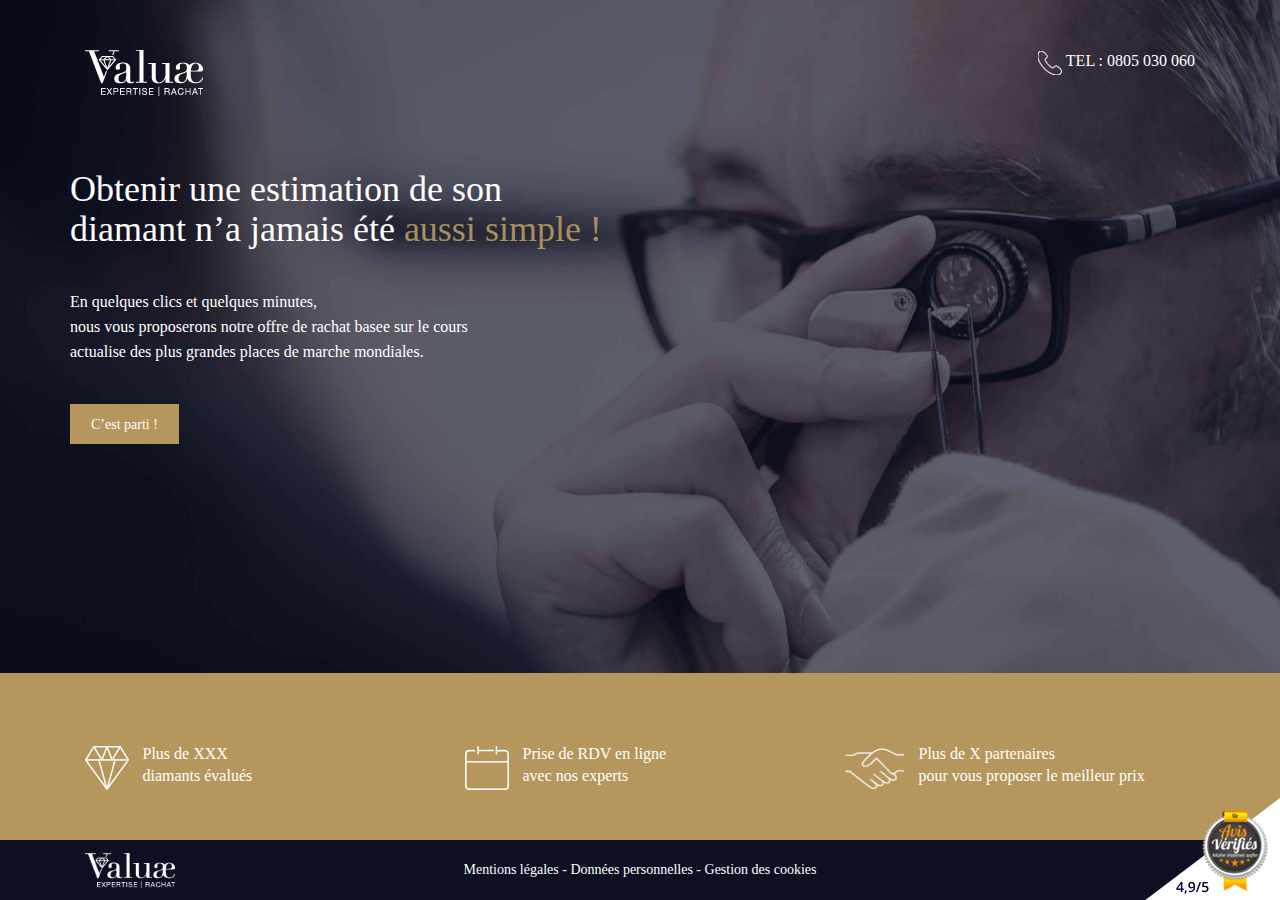
==== index.html @ 348a0eb7 "first commit" ====
<!DOCTYPE html>
<html lang="en">
<head>

  <title>Valuae</title>
  <meta charset="utf-8">
  <meta name="viewport" content="width=device-width, initial-scale=1">
  <link rel="stylesheet" href="https://maxcdn.bootstrapcdn.com/bootstrap/3.4.1/css/bootstrap.min.css">
  <script src="https://ajax.googleapis.com/ajax/libs/jquery/3.5.1/jquery.min.js"></script>
  <script src="https://maxcdn.bootstrapcdn.com/bootstrap/3.4.1/js/bootstrap.min.js"></script>
  
  <style>
     body, html {
       height: 100%;
       margin: 0;
       font-family: Open Sans;
     }

    .bg {
      background-image: url("/img/bg.jpg");
      height: 100%; 
      background-position: center;
      background-repeat: no-repeat;
      background-size: cover;
    }
    
    .telephone-top, .telephone-top:hover, .telephone-top:focus {
      text-decoration: none;
      color: #fff;
    }    
    
    .telephone-top img {
      width: 24px;
    }
    
    .telephone-top span {
      font-size: 16px;
      height: 22px;
      line-height: 22px;
    }
    
    .logo-and-phone {
      padding-top: 50px;
      padding-bottom: 50px;
    }
    
    .logo-and-phone .col-xs-6 {
      height: 50px;
      line-height: 50px;
    }
    
    .regular-link, .regular-link:hover, .regular-link:focus {
      text-decoration: none;
    }
    .brown-link {
      color: #a98f5e;
    }
    .btn-brown {
      background-color: #B5975E;
      color: #fff;
    }
    .home-main-info {
      color: #fff;
      padding-top: 50px;
      padding-bottom: 50px;
    }
    
    .home-main-info p {
      padding-top: 30px;
      padding-bottom: 30px;
      font-family: Open Sans;
      font-style: normal;
      font-weight: normal;
      font-size: 16px;
      line-height: 25px;
    }
    
    .btn-brown {
      border-radius: 0;
      padding-left: 20px;
      padding-right: 20px;
      height: 40px;
      line-height: 40px;
      padding-top: 0;
      padding-bottom: 0;
    }
    
    .custom-bottom-links {
      padding-top: 50px;
      padding-bottom: 0px;
      background-color: #B5975E;
      position: absolute;
      left: 0;
      right: 0;
      bottom: 0;
    }
    
    .bimt {
      color: #fff;
      min-height: 70px;
      padding-bottom: 50px;
    }
    
    .bimt img, .bimt span {
      display: inline-block;
    }
    
    .bimt img {
      width: 44px;
      height: auto;
      margin-right: 10px;
    }
    
    .bimt.hands img {
      width: 60px;
    }    
    
    .bimt span {
      font-family: Open Sans;
      font-style: normal;
      font-weight: normal;
      font-size: 16px;
      line-height: 22px;
      padding-top: 10px;
      position: relative;
      top: 10px;
    }
    
    .footer-bottom-text {
      background-color: #0D0F23;
      height: 60px;
      line-height: 60px;
      padding-top: 0px;
      padding-bottom: 10px;
    }
    
    .bottom-logo {
      max-width: 90px;
    }
    
    .flt-middle {
      color: #fff;
      text-align: center;
    }
    
    .flt-certificate {      
      position: absolute;
      bottom: 0;
      right: 0;
      left: auto;
    }
    
    @media (max-width: 480px) {
      .main-logo {
         max-width: 100px;
         position: relative;
         bottom: 5px;
      }
      
      .home-main-info {
         padding-left: 10px;
         padding-right: 10px;
         padding-top: 80px;
      }
      
      .bimt {
         padding-bottom: 20px;
      }
      
      .custom-bottom-links {
        padding-top: 20px;
      }
      
      .bimt.hands {
        padding-bottom: 40px;
      }
      
      .hidden-on-mobile {
        display: none;
      }
      
      .footer-bottom-text {
        padding-top: 10px;
        height: auto;
        line-height: inherit;
      }
      
      .flt-middle {
        line-height: 20px;
        max-width: 50%;
      }
      .custom-bottom-links { 
        position: relative;
      }
    }
    
  </style>

</head>
<body>
<div class="bg">
  <div class="container">
    <div class="logo-and-phone">
    
      <div class="col-xs-4 col-md-6 text-left">
        <a href="#">
          <img class="main-logo" src="/img/logo.png" alt=""/>
        </a>
      </div>
      <div class="col-xs-8 col-md-6 text-right">
        <a class="telephone-top" href="#">
          <img class="top-phone" src="/img/phone.png" alt=""/>
          <span>TEL : 0805 030 060</span>
        </a>
      </div>
      
    </div>
    
    <div class="home-main-info">
      <h1>Obtenir une estimation de son <br> diamant n’a jamais été <a class="brown-link regular-link" href="">aussi simple !</a> </h1>
      <p>
        En quelques clics et quelques minutes, <br>
        nous vous proposerons notre offre de rachat basee sur le cours<br> actualise des plus grandes places de marche mondiales. 
      </p>
      <a class="btn btn-brown regular-link" href="#">C’est parti ! </a>
    </div>    
    
  </div>
  
  <div class="custom-bottom-links">
      <div class="container">
        <div class="col-xs-12 col-md-4 bimt">
          <img src="/img/diamond.png" alt=""/>
          <span>
            Plus de XXX <br>
diamants évalués
          </span>
        </div>
        <div class="col-xs-12 col-md-4 bimt">
          <img src="/img/calendar.png" alt=""/>
          <span>
            Prise de RDV en ligne <br>
avec nos experts
          </span>
        </div>
        <div class="col-xs-12 col-md-4 bimt hands">
          <img src="/img/hands.png" alt=""/>
          <span>
            Plus de X partenaires <br>
pour vous proposer le meilleur prix
          </span>
        </div>
      </div>
      <div class="footer-bottom-text">
        <div class="container">
          <div class="col-xs-12 col-md-2 hidden-on-mobile">
            <a href="#">
              <img class="bottom-logo" src="/img/logo.png" alt=""/>
            </a>
          </div>
          <div class="col-xs-12 col-md-8">
            <div class="flt-middle">
              Mentions légales - Données personnelles - Gestion des cookies
            </div>
          </div>
          <div class="col-xs-12 col-md-2">
            
          </div>
        </div>
      </div>
    <img class="flt-certificate" src="/img/bottom_angle_certificate.png" alt=""/>
</div>
  
  
</div>

</body>
</html>
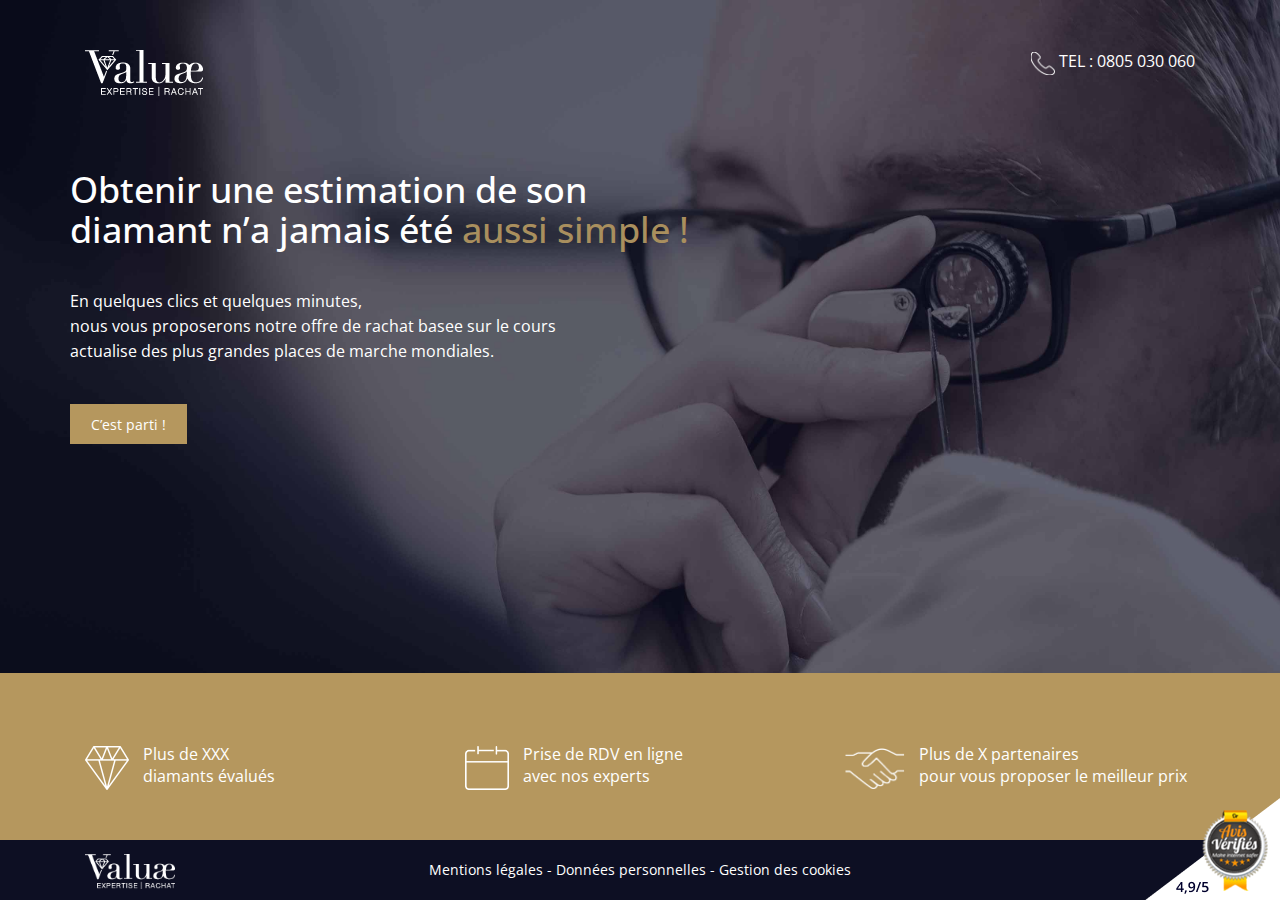
==== commit 7ee9ce28: "form as slider" ====
--- a/index.html
+++ b/index.html
@@ -8,12 +8,12 @@
   <link rel="stylesheet" href="https://maxcdn.bootstrapcdn.com/bootstrap/3.4.1/css/bootstrap.min.css">
   <script src="https://ajax.googleapis.com/ajax/libs/jquery/3.5.1/jquery.min.js"></script>
   <script src="https://maxcdn.bootstrapcdn.com/bootstrap/3.4.1/js/bootstrap.min.js"></script>
-  
+    <link href="https://fonts.googleapis.com/css2?family=Open+Sans&display=swap" rel="stylesheet">
   <style>
      body, html {
        height: 100%;
        margin: 0;
-       font-family: Open Sans;
+       font-family: "Open Sans";
      }
 
     .bg {
@@ -68,7 +68,7 @@
     .home-main-info p {
       padding-top: 30px;
       padding-bottom: 30px;
-      font-family: Open Sans;
+      font-family: "Open Sans";
       font-style: normal;
       font-weight: normal;
       font-size: 16px;
@@ -116,7 +116,7 @@
     }    
     
     .bimt span {
-      font-family: Open Sans;
+      font-family: "Open Sans";
       font-style: normal;
       font-weight: normal;
       font-size: 16px;
@@ -186,7 +186,7 @@
       }
       
       .flt-middle {
-        line-height: 20px;
+        line-height: 30px;
         max-width: 50%;
       }
       .custom-bottom-links { 
@@ -203,7 +203,7 @@
     <div class="logo-and-phone">
     
       <div class="col-xs-4 col-md-6 text-left">
-        <a href="#">
+        <a href="/">
           <img class="main-logo" src="/img/logo.png" alt=""/>
         </a>
       </div>
@@ -222,7 +222,7 @@
         En quelques clics et quelques minutes, <br>
         nous vous proposerons notre offre de rachat basee sur le cours<br> actualise des plus grandes places de marche mondiales. 
       </p>
-      <a class="btn btn-brown regular-link" href="#">C’est parti ! </a>
+      <a class="btn btn-brown regular-link" href="/steps.html" target="_blank">C’est parti ! </a>
     </div>    
     
   </div>
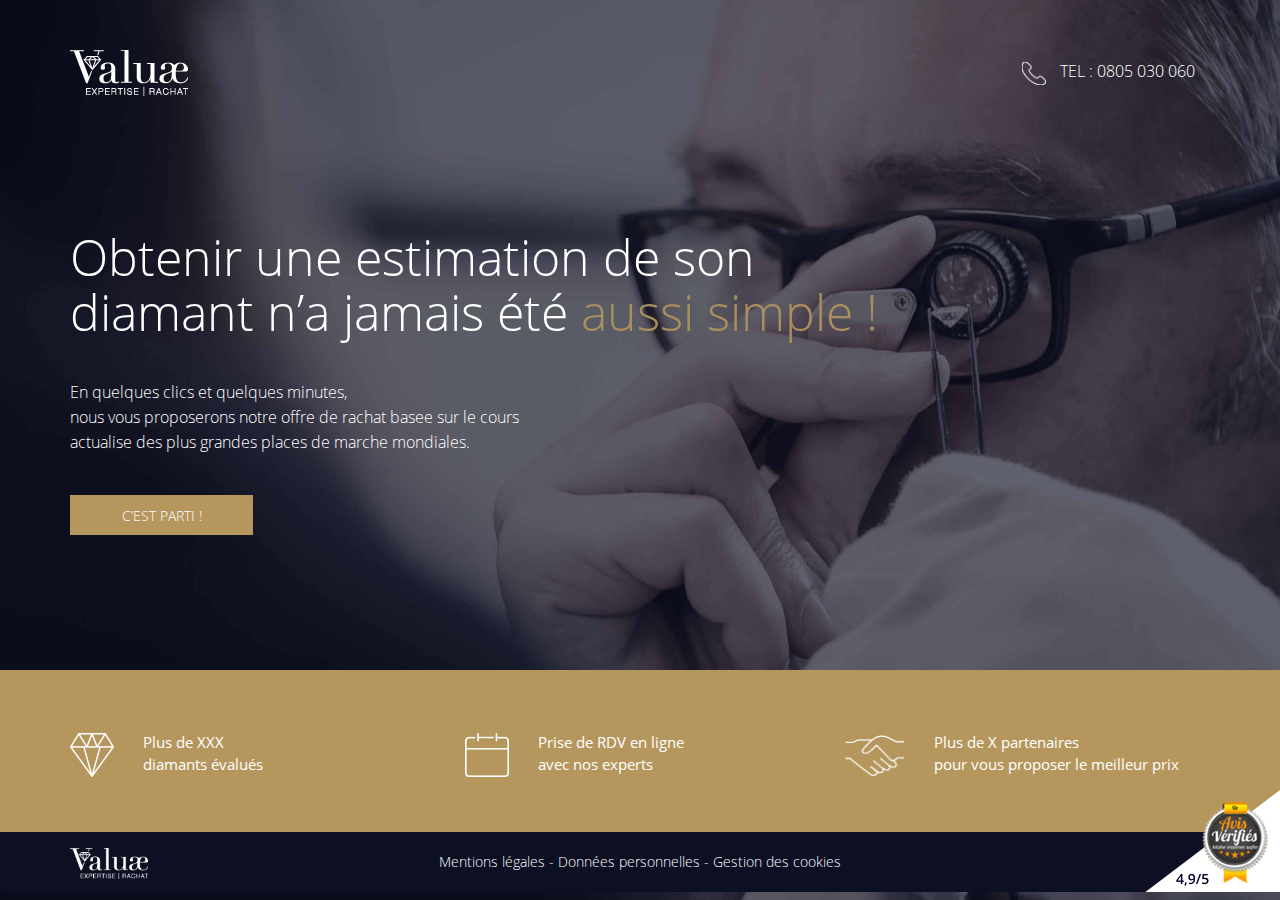
==== commit 62bd0a0f: "more fixes to pages" ====
--- a/index.html
+++ b/index.html
@@ -8,193 +8,7 @@
   <link rel="stylesheet" href="https://maxcdn.bootstrapcdn.com/bootstrap/3.4.1/css/bootstrap.min.css">
   <script src="https://ajax.googleapis.com/ajax/libs/jquery/3.5.1/jquery.min.js"></script>
   <script src="https://maxcdn.bootstrapcdn.com/bootstrap/3.4.1/js/bootstrap.min.js"></script>
-    <link href="https://fonts.googleapis.com/css2?family=Open+Sans&display=swap" rel="stylesheet">
-  <style>
-     body, html {
-       height: 100%;
-       margin: 0;
-       font-family: "Open Sans";
-     }
-
-    .bg {
-      background-image: url("/img/bg.jpg");
-      height: 100%; 
-      background-position: center;
-      background-repeat: no-repeat;
-      background-size: cover;
-    }
-    
-    .telephone-top, .telephone-top:hover, .telephone-top:focus {
-      text-decoration: none;
-      color: #fff;
-    }    
-    
-    .telephone-top img {
-      width: 24px;
-    }
-    
-    .telephone-top span {
-      font-size: 16px;
-      height: 22px;
-      line-height: 22px;
-    }
-    
-    .logo-and-phone {
-      padding-top: 50px;
-      padding-bottom: 50px;
-    }
-    
-    .logo-and-phone .col-xs-6 {
-      height: 50px;
-      line-height: 50px;
-    }
-    
-    .regular-link, .regular-link:hover, .regular-link:focus {
-      text-decoration: none;
-    }
-    .brown-link {
-      color: #a98f5e;
-    }
-    .btn-brown {
-      background-color: #B5975E;
-      color: #fff;
-    }
-    .home-main-info {
-      color: #fff;
-      padding-top: 50px;
-      padding-bottom: 50px;
-    }
-    
-    .home-main-info p {
-      padding-top: 30px;
-      padding-bottom: 30px;
-      font-family: "Open Sans";
-      font-style: normal;
-      font-weight: normal;
-      font-size: 16px;
-      line-height: 25px;
-    }
-    
-    .btn-brown {
-      border-radius: 0;
-      padding-left: 20px;
-      padding-right: 20px;
-      height: 40px;
-      line-height: 40px;
-      padding-top: 0;
-      padding-bottom: 0;
-    }
-    
-    .custom-bottom-links {
-      padding-top: 50px;
-      padding-bottom: 0px;
-      background-color: #B5975E;
-      position: absolute;
-      left: 0;
-      right: 0;
-      bottom: 0;
-    }
-    
-    .bimt {
-      color: #fff;
-      min-height: 70px;
-      padding-bottom: 50px;
-    }
-    
-    .bimt img, .bimt span {
-      display: inline-block;
-    }
-    
-    .bimt img {
-      width: 44px;
-      height: auto;
-      margin-right: 10px;
-    }
-    
-    .bimt.hands img {
-      width: 60px;
-    }    
-    
-    .bimt span {
-      font-family: "Open Sans";
-      font-style: normal;
-      font-weight: normal;
-      font-size: 16px;
-      line-height: 22px;
-      padding-top: 10px;
-      position: relative;
-      top: 10px;
-    }
-    
-    .footer-bottom-text {
-      background-color: #0D0F23;
-      height: 60px;
-      line-height: 60px;
-      padding-top: 0px;
-      padding-bottom: 10px;
-    }
-    
-    .bottom-logo {
-      max-width: 90px;
-    }
-    
-    .flt-middle {
-      color: #fff;
-      text-align: center;
-    }
-    
-    .flt-certificate {      
-      position: absolute;
-      bottom: 0;
-      right: 0;
-      left: auto;
-    }
-    
-    @media (max-width: 480px) {
-      .main-logo {
-         max-width: 100px;
-         position: relative;
-         bottom: 5px;
-      }
-      
-      .home-main-info {
-         padding-left: 10px;
-         padding-right: 10px;
-         padding-top: 80px;
-      }
-      
-      .bimt {
-         padding-bottom: 20px;
-      }
-      
-      .custom-bottom-links {
-        padding-top: 20px;
-      }
-      
-      .bimt.hands {
-        padding-bottom: 40px;
-      }
-      
-      .hidden-on-mobile {
-        display: none;
-      }
-      
-      .footer-bottom-text {
-        padding-top: 10px;
-        height: auto;
-        line-height: inherit;
-      }
-      
-      .flt-middle {
-        line-height: 30px;
-        max-width: 50%;
-      }
-      .custom-bottom-links { 
-        position: relative;
-      }
-    }
-    
-  </style>
+  <link rel="stylesheet" href="style.css">
 
 </head>
 <body>
@@ -202,14 +16,14 @@
   <div class="container">
     <div class="logo-and-phone">
     
-      <div class="col-xs-4 col-md-6 text-left">
+      <div class="col-xs-4 col-md-6 text-left no-pdl">
         <a href="/">
-          <img class="main-logo" src="/img/logo.png" alt=""/>
+          <img class="main-logo" src="logo.png" alt=""/>
         </a>
       </div>
       <div class="col-xs-8 col-md-6 text-right">
         <a class="telephone-top" href="#">
-          <img class="top-phone" src="/img/phone.png" alt=""/>
+          <img class="top-phone" src="phone.png" alt=""/>
           <span>TEL : 0805 030 060</span>
         </a>
       </div>
@@ -217,34 +31,34 @@
     </div>
     
     <div class="home-main-info">
-      <h1>Obtenir une estimation de son <br> diamant n’a jamais été <a class="brown-link regular-link" href="">aussi simple !</a> </h1>
+      <h1>Obtenir une estimation de son <br> diamant n’a jamais été <a class="brown-link regular-link" href="javascript:void(0);">aussi simple !</a> </h1>
       <p>
         En quelques clics et quelques minutes, <br>
         nous vous proposerons notre offre de rachat basee sur le cours<br> actualise des plus grandes places de marche mondiales. 
       </p>
-      <a class="btn btn-brown regular-link" href="/steps.html" target="_blank">C’est parti ! </a>
+      <a class="btn btn-brown regular-link" href="/valuae_new/steps.html" target="_blank">C’est parti ! </a>
     </div>    
     
   </div>
   
   <div class="custom-bottom-links">
-      <div class="container">
-        <div class="col-xs-12 col-md-4 bimt">
-          <img src="/img/diamond.png" alt=""/>
+      <div class="container cbl-1">
+        <div class="col-xs-12 col-md-4 bimt no-pdl">
+          <img src="diamond.png" alt=""/>
           <span>
             Plus de XXX <br>
 diamants évalués
           </span>
         </div>
         <div class="col-xs-12 col-md-4 bimt">
-          <img src="/img/calendar.png" alt=""/>
+          <img src="calendar.png" alt=""/>
           <span>
             Prise de RDV en ligne <br>
 avec nos experts
           </span>
         </div>
         <div class="col-xs-12 col-md-4 bimt hands">
-          <img src="/img/hands.png" alt=""/>
+          <img src="hands.png" alt=""/>
           <span>
             Plus de X partenaires <br>
 pour vous proposer le meilleur prix
@@ -253,9 +67,9 @@
       </div>
       <div class="footer-bottom-text">
         <div class="container">
-          <div class="col-xs-12 col-md-2 hidden-on-mobile">
+          <div class="col-xs-12 col-md-2 hidden-on-mobile no-pdl">
             <a href="#">
-              <img class="bottom-logo" src="/img/logo.png" alt=""/>
+              <img class="bottom-logo" src="logo.png" alt=""/>
             </a>
           </div>
           <div class="col-xs-12 col-md-8">
@@ -268,7 +82,7 @@
           </div>
         </div>
       </div>
-    <img class="flt-certificate" src="/img/bottom_angle_certificate.png" alt=""/>
+    <img class="flt-certificate" src="bottom_angle_certificate.png" alt=""/>
 </div>
   
   
--- a/style.css
+++ b/style.css
@@ -0,0 +1,879 @@
+@font-face {
+    font-family: 'Open Sans';
+    src: url("OpenSans-Light.ttf") format("truetype");
+    font-weight: normal;
+    font-style: normal;
+    font-display: swap;
+}
+
+@font-face {
+    font-family: 'Open Sans Regular';
+    src: url("OpenSans-Regular.ttf") format("truetype");
+    font-weight: normal;
+    font-style: normal;
+    font-display: swap;
+}
+
+body, html {
+    height: 100%;
+    margin: 0;
+    font-family: 'Open Sans', sans-serif;
+    font-style: normal;
+    font-weight: normal;
+}
+
+body.steps-cont, html.steps-cont {
+    height: 100%;
+    margin: 0;
+    font-family: 'Open Sans', sans-serif;
+    background-color: #f8f8f8;
+}
+
+.bg {
+    background-image: url("bg.jpg");
+    height: 100%;
+    background-position: center;
+    background-repeat: no-repeat;
+    background-size: cover;
+}
+
+.telephone-top, .telephone-top:hover, .telephone-top:focus {
+    text-decoration: none;
+    color: #fff;
+}
+
+.telephone-top img {
+    width: 24px;
+    margin-right: 10px;
+}
+
+.telephone-top span {
+    font-size: 16px;
+    height: 22px;
+    line-height: 22px;
+}
+
+.logo-and-phone {
+    padding-top: 50px;
+    padding-bottom: 50px;
+}
+
+.logo-and-phone .col-xs-6 {
+    height: 50px;
+    line-height: 50px;
+}
+
+.regular-link, .regular-link:hover, .regular-link:focus {
+    text-decoration: none;
+}
+.brown-link {
+    color: #a98f5e;
+}
+.btn-brown {
+    background-color: #B5975E;
+    color: #fff;
+}
+.home-main-info {
+    color: #fff;
+    padding-top: 110px;
+    padding-bottom: 120px;
+}
+.home-main-info h1 {
+    font-size: 50px;
+}
+.home-main-info p {
+    padding-top: 30px;
+    padding-bottom: 30px;
+    font-family: 'Open Sans', sans-serif;
+    font-style: normal;
+    font-weight: normal;
+    font-size: 16px;
+    line-height: 25px;
+}
+
+.btn-brown {
+    border-radius: 0;
+    padding-left: 20px;
+    padding-right: 20px;
+    width: 183px;
+    height: 51px;
+    line-height: 51px;
+    padding-top: 0;
+    padding-bottom: 0;
+    text-transform: uppercase;
+}
+
+.custom-bottom-links {
+    padding-top: 50px;
+    padding-bottom: 0px;
+    background-color: #B5975E;
+    position: relative;
+    left: 0;
+    right: 0;
+    bottom: -15px;
+}
+
+.bimt {
+    color: #fff;
+    min-height: 70px;
+    padding-bottom: 55px;
+}
+
+.bimt img, .bimt span {
+    display: inline-block;
+}
+
+.bimt img {
+    width: 44px;
+    height: auto;
+    margin-right: 25px;
+}
+
+.bimt.hands img {
+    width: 60px;
+}
+
+.bimt span {
+    font-family: 'Open Sans Regular', sans-serif;
+    font-style: normal;
+    font-weight: normal;
+    font-size: 15px;
+    line-height: 22px;
+    padding-top: 0px;
+    position: relative;
+    top: 11px;
+}
+
+.footer-bottom-text {
+    background-color: #0D0F23;
+    height: 60px;
+    line-height: 60px;
+    padding-top: 0px;
+    padding-bottom: 10px;
+}
+
+.bottom-logo {
+    max-width: 78px;
+}
+
+.flt-middle {
+    color: #fff;
+    text-align: center;
+    font-size: 14px;
+}
+
+.flt-certificate {
+    position: absolute;
+    bottom: 0;
+    right: 0;
+    left: auto;
+}
+
+.no-pdl {
+    padding-left: 0!important;
+}
+
+input:focus, textarea:focus, select:focus, button:focus {
+    outline: none!important;
+}
+.telephone-top, .telephone-top:hover, .telephone-top:focus {
+    text-decoration: none;
+    color: #fff;
+    position: relative;
+    top: 10px;
+}
+
+.telephone-top img {
+    width: 24px;
+    margin-right: 10px;
+}
+
+.telephone-top span {
+    font-size: 16px;
+    height: 22px;
+    line-height: 22px;
+}
+
+.steps .logo-and-phone {
+    padding-top: 35px;
+    padding-bottom: 35px;
+    background-color: #0D0F23;
+}
+
+.steps .logo-and-phone .col-xs-6 {
+    height: 50px;
+    line-height: 50px;
+}
+
+.regular-link, .regular-link:hover, .regular-link:focus {
+    text-decoration: none;
+}
+.brown-link {
+    color: #a98f5e;
+}
+.btn-brown {
+    background-color: #B5975E;
+    color: #fff;
+}
+.steps-cont .home-main-info {
+    color: #fff;
+    padding-top: 50px;
+    padding-bottom: 50px;
+}
+
+.home-main-info-steps {
+    padding-top: 20px;
+    padding-bottom: 20px;
+    max-width: 80%;
+    margin: 0 auto;
+}
+
+.home-main-info-steps p {
+    padding-top: 10px;
+    padding-bottom: 30px;
+    font-family: Arial;
+    font-style: normal;
+    font-weight: normal;
+    font-size: 16px;
+    line-height: 25px;
+}
+.home-main-info-steps p img,.home-main-info-steps p span.diamant-info {
+    display: inline-block;
+}
+.home-main-info-steps p img {
+    position: relative;
+    bottom: 13px;
+    margin-right: 10px;
+}
+.btn-brown {
+    border-radius: 0;
+    padding-left: 20px;
+    padding-right: 20px;
+    height: 40px;
+    line-height: 40px;
+    padding-top: 0;
+    padding-bottom: 0;
+}
+
+.steps-cont .custom-bottom-links {
+    padding-top: 50px;
+    padding-bottom: 0px;
+    background-color: transparent;
+    position: relative;
+    left: 0;
+    right: 0;
+    bottom: 0;
+}
+
+.footer-bottom-text {
+    background-color: #0D0F23;
+    height: 60px;
+    line-height: 60px;
+    padding-top: 0px;
+    padding-bottom: 10px;
+}
+
+.bottom-logo {
+    max-width: 78px;
+}
+
+.flt-middle {
+    color: #fff;
+    text-align: center;
+    font-size: 14px;
+}
+
+.flt-certificate {
+    position: absolute;
+    bottom: 0;
+    right: 0;
+    left: auto;
+}
+
+/* progress bar */
+.progress {
+    height: 10px;
+    border-radius: 0;
+    margin-bottom: 0px;
+}
+
+.progress-bar {
+    background-color: #B5975E;
+    height: 10px;
+    line-height: 10px;
+    -webkit-transition : width 1s ease;
+    -moz-transition : width 1s ease;
+    -o-transition : width 1s ease;
+    transition : width 1s ease;
+}
+
+/* top steps */
+.top-steps-container {
+    height: auto;
+    line-height: 25px;
+    background-color: #fff;
+    color: #CBCBCB;
+    font-size: 14px;
+    padding-left: 40px;
+    padding-top: 10px;
+    padding-bottom: 10px;
+}
+
+.top-steps {
+    text-align: center;
+}
+.top-steps.active {
+    color: #00002C;
+}
+
+.s-btm {
+    font-weight: bold;
+    font-family: 'Open Sans Regular';
+}
+
+.steps h1 {
+    color: #00002C;
+    font-size: 50px;
+    font-family: 'Open Sans', sans-serif;
+}
+.diamant-info {
+    color: #B5975E;
+    font-size: 16px;
+    padding-left: 30px;
+    padding-top: 30px;
+}
+
+/* diamonds shapes area*/
+.choose-shape {
+    background-color: #fff;
+    padding: 35px;
+    max-width: 80%;
+    margin: 0 auto;
+}
+.choose-shape h3 {
+    color: #00002C;
+    font-size: 24px;
+    margin-bottom: 30px;
+    font-family: Open Sans Regular;
+    font-weight: bold;
+}
+
+.diamond-shapes-container {
+    padding: 20px;
+    border: 1px solid #CBCBCB;
+    height: 95px;
+    margin-bottom: 20px;
+}
+
+.diamond-shapes-container:hover {
+    border: 1px solid #B5975E;
+}
+
+.choose-shape .col-md-3 {
+    padding-left: 10px;
+    padding-right: 10px;
+}
+
+.choose-shape .dsc {
+    padding-left: 10px;
+}
+
+.mt-40 {
+    margin-top: 40px;
+}
+
+.return-buttons {
+    position: relative;
+    margin-bottom: 20px;
+    z-index: 1000;
+}
+
+.btn.return {
+    display: none;
+    border: 1px solid #CBCBCB;
+    left: 7%;
+    top: 30px;
+    position: absolute;
+    background: none;
+    padding-top: 8px;
+    padding-bottom: 8px;
+    padding-left: 15px;
+    padding-right: 20px;
+    border-radius: 0;
+}
+.glyphicon-menu-left:before {
+    font-size: 12px;
+}
+/* step two buttons*/
+.chs-buttons .btn {
+    width: 48%;
+    border: 1px solid #CBCBCB;
+    display: inline-block;
+    height: 51px;
+    line-height: 25px;
+    background-color: transparent;
+    outline: 0!important;
+    border-radius: 0;
+    font-size: 16px;
+}
+.chs-buttons .btn:hover, .chs-buttons .btn:active, .chs-buttons .btn:focus {
+    border-color: #B5975E;
+    color: #B5975E;
+}
+.btn-oui {
+    margin-right: 2%;
+}
+
+.carats {
+    color: #00002C;
+}
+.spec-no-border-inp {
+    border: none;
+    border-bottom: 1px solid #979797;
+    color: #00002C;
+    width: 80px;
+    text-align: center;
+    padding-bottom: 5px;
+}
+
+.aoc-name {
+    padding-left: 30px;
+    padding-right: 30px;
+}
+
+.aoc-valider {
+    background: #FBFBFB;
+    border: 1px solid #DFDFDF;
+    color: #DFDFDF;
+    padding: 8px 40px;
+}
+
+#step-2, #step-3, #step-4 {
+    display: none;
+}
+#step-2 {
+    min-height: 650px;
+}
+.chs-buttons.s3 {
+    line-height: 20px;
+    padding: 15px;
+}
+.chs-buttons.s3 .btn {
+    width: 100%;
+    height: 137px;
+    line-height: 25px;
+    display: block;
+    white-space: normal;
+}
+
+.bc-table {
+    display: table;
+    width: 100%;
+    margin-bottom: 20px;
+}
+.brand-container {
+    height: 120px;
+    border: 1px solid #CBCBCB;
+    line-height: 25px;
+    background-color: transparent;
+    outline: 0!important;
+    border-radius: 0;
+    margin-bottom:20px;
+    display: table-cell;
+    vertical-align: middle;
+    padding: 15px;
+    text-align: center;
+}
+.brand-container:hover, .brand-container:active, .brand-container:focus {
+    border-color: #B5975E;
+    color: #B5975E;
+}
+.brand-container img {
+    width: auto;
+    max-height: 60px;
+    margin: 0 auto;
+    display: block;
+}
+.s-boxes .row {
+    margin-bottom: 20px;
+}
+.s-boxes input, .s-boxes select {
+    height: 45px;
+    line-height: 45px;
+    border: 1px solid #CBCBCB;
+    text-align: center;
+    width: 100%;
+    display: inline-block;
+    padding: 0 15px;
+    border-radius: 0;
+}
+.s-boxes input:hover, .s-boxes select:hover, .s-boxes input:focus, .s-boxes select:focus, .s-boxes input:active, .s-boxes select:active  {
+    outline: 0!important;
+}
+.s-boxes label {
+    width: 100%;
+}
+.s-boxes .to-next-step {
+    height: 45px;
+    line-height: 45px;
+    color: #B5975E;
+    border: 1px solid #B5975E;
+    width: 100%;
+
+}
+.s-boxes input#gia_report_number {
+    border-top: none;
+    border-left: none;
+    border-right: none;
+    background: none;
+    box-shadow: none;
+}
+.general-input-no-borders {
+    height: 45px;
+    line-height: 45px;
+    border: 1px solid #CBCBCB;
+    text-align: center;
+    width: 100%;
+    display: inline-block;
+    padding: 0 15px;
+    border-radius: 0;
+    border-top: none;
+    border-left: none;
+    border-right: none;
+    background: none;
+    box-shadow: none;
+    color: #00002C;
+}
+.general-input-no-borders:focus, .general-input-no-borders:hover, .general-input-no-borders:active {
+    outline: 0!important;
+    box-shadow: none;
+}
+#step-4 label {
+    position: relative;
+    top: 20px;
+    left: 30px;
+    font-family: Arial;
+    font-style: normal;
+    font-weight: normal;
+    font-size: 16px;
+    color: #00002C;
+}
+.main-submit-button {
+    border: 1px solid #B5975E;
+    height: 45px;
+    line-height: 45px;
+    padding: 0 15px;
+    width: 100%;
+    background-color: #fff;
+    text-transform: uppercase;
+    color: #B5975E;
+    margin-top: 30px;
+}
+#step-4 .choose-shape {
+    padding-left: 50px;
+    padding-right: 50px;
+}
+#step-4 .home-main-info-steps p img {
+    position: relative;
+    bottom: 30px;
+}
+
+.submit-loading {
+    background-color: #b5975e;
+    position: fixed;
+    top: 0;
+    bottom: 0;
+    left: 0;
+    right: 0;
+    width: 100%;
+    color: #fff;
+    font-family: 'Open Sans', sans-serif;
+    height: 100%;
+    display: none;
+    z-index: 1001;
+}
+.in-submit-loading {
+    display: table-cell;
+    vertical-align: middle;
+    text-align: center;
+    width: 100%;
+}
+.submit-loading .header-centered {
+    font-size: 30px;
+    font-family: 'Open Sans Regular';
+    margin-top: 10px;
+    display: block;
+}
+.submit-loading p {
+    font-size: 16px;
+    margin-top: 20px;
+}
+.insl-image-container {
+    position: relative;
+}
+.submit-loading img {
+    position: absolute;
+    top: -60px;
+    left: 50%;
+    width: 90px;
+    height: 90px;
+    margin: -45px 0 0 -45px;
+    -webkit-animation:spin 4s linear infinite;
+    -moz-animation:spin 4s linear infinite;
+    animation:spin 4s linear infinite;
+}
+@-moz-keyframes spin { 100% { -moz-transform: rotate(360deg); } }
+@-webkit-keyframes spin { 100% { -webkit-transform: rotate(360deg); } }
+@keyframes spin { 100% { -webkit-transform: rotate(360deg); transform:rotate(360deg); } }
+
+.poire,.ovale {
+    margin-left: 10px;
+    margin-right: 10px;
+}
+.marquise {
+    margin-left: 15px;
+    margin-right: 10px;
+}
+.coeur {
+    position: relative;
+    right: 8px;
+}
+.choose-shape .dsc.cdsc {
+    padding-left: 0px;
+}
+.sub-point {
+    display: none;
+}
+@media (max-width: 480px) {
+    .container.cbl-1 {
+        padding-top: 25px;
+        padding-bottom: 20px;
+    }
+    .main-logo {
+        max-width: 118px;
+        position: relative;
+        bottom: 5px;
+    }
+
+    .home-main-info {
+        padding-left: 10px;
+        padding-right: 10px;
+        padding-top: 80px;
+        padding-bottom: 80px;
+    }
+
+    .bimt {
+        padding-bottom: 20px;
+    }
+
+    .custom-bottom-links {
+        padding-top: 20px;
+    }
+
+    .bimt.hands {
+        padding-bottom: 40px;
+    }
+
+    .hidden-on-mobile {
+        display: none;
+    }
+
+    .footer-bottom-text {
+        padding-top: 10px;
+        height: auto;
+        line-height: inherit;
+    }
+
+    .flt-middle {
+        line-height: 30px;
+        max-width: 50%;
+    }
+    .custom-bottom-links {
+        position: relative;
+    }
+
+    .home-main-info h1 {
+        font-size: 30px;
+    }
+
+    .bg {
+        min-height: 740px;
+    }
+    .bimt.no-pdl {
+        padding-left: 15px!important;
+    }
+    .bimt.hands img {
+        width: 44px;
+        margin-top: 5px;
+    }
+    .bimt img {
+        margin-right: 15px;
+    }
+    .bimt span {
+        font-size: 14px;
+    }
+
+    .marquise {
+        margin-left: 5px;
+        margin-right: 5px;
+    }
+    .poire, .ovale {
+        margin-left: 5px;
+        margin-right: 10px;
+    }
+    .choose-shape .dsc.cdsc {
+        padding-left: 5px;
+    }
+    .coeur {
+        position: relative;
+        right: 3px;
+    }
+    .emeraude {
+        position: relative;
+        left: 3px;
+    }
+    .spec-no-border-inp {
+        width: 60px;
+    }
+    .home-main-info-steps {
+        padding-top: 0px;
+        padding-left: 5px;
+        max-width: 100%;
+        padding-bottom: 0;
+    }
+    .logo-and-phone .col-xs-4 {
+        padding-left: 10px;
+    }
+    .telephone-top {
+        top: 0;
+    }
+    .telephone-top span {
+        font-size: 14px;
+    }
+    .steps-cont .main-logo {
+        max-width: 100px;
+        position: relative;
+        bottom: 5px;
+    }
+    .steps .logo-and-phone {
+        padding-top: 35px;
+        padding-bottom: 25px;
+    }
+    .top-steps-container {
+        font-size: 11px;
+        padding-left: 0;
+    }
+    .top-steps-container .col-xs-3 {
+        padding: 0 10px;
+    }
+    .steps h1 {
+        font-size: 35px;
+        line-height: 48px;
+    }
+    .home-main-info-steps p {
+        position:relative;
+    }
+    .home-main-info-steps p img {
+        position: absolute;
+        top: 35%;
+    }
+    .diamant-info {
+        padding-left: 50px;
+        padding-top: 10px;
+    }
+    .choose-shape {
+        max-width: 100%;
+        padding: 25px;
+    }
+    .choose-shape h3 {
+        font-size: 20px;
+        margin-top: 10px;
+    }
+    .diamond-shapes-container {
+        padding: 15px;
+        height: 66px;
+    }
+    .diamond-shapes-container img {
+        max-width: 37px;
+        max-height: 37px;
+    }
+    .choose-shape .dsc {
+        font-size: 12px;
+    }
+
+    .hidden-on-mobile {
+        display: none;
+    }
+    .flt-middle {
+        line-height: 30px;
+    }
+    .footer-bottom-text {
+        height: auto;
+        padding-top: 25px;
+        padding-bottom: 25px;
+    }
+    .return-buttons {
+        height: 45px;
+        display: none;
+    }
+    #step-2 .home-main-info-steps, #step-3 .home-main-info-steps {
+        margin-bottom: 25px;
+    }
+    .aoc-valider {
+        padding: 8px 20px;
+    }
+    .chs-buttons.s3 {
+        padding: 0;
+    }
+    .chs-buttons.s3 .col-md-4 {
+        margin-bottom: 15px;
+    }
+    .brand-container {
+        height: 80px;
+        font-size: 12px;
+        line-height: 14px;
+    }
+    .brand-container img {
+        max-width: 100px;
+        max-height: 43px;
+    }
+    .chs-buttons.s3 .btn {
+        height: 100px;
+    }
+    .s-boxes .col-md-6 .col-md-6 {
+        padding: 0;
+    }
+    label[for="cut_grade"], label[for="color_grade"], label[for="symmetry"] {
+        margin-top: 20px;
+    }
+    #step-4 .home-main-info-steps p img {
+        position: absolute;
+    }
+    #step-4 .choose-shape {
+        padding-left: 25px;
+        padding-right: 25px;
+    }
+    .main-submit-button {
+        font-size: 3vw;
+    }
+
+    .submit-loading img {
+        position: absolute;
+        top: -60px;
+        left: 50%;
+        width: 80px;
+        height: 80px;
+        margin: -40px 0 0 -40px;
+    }
+    .in-submit-loading {
+        padding-left: 30px;
+        padding-right: 30px;
+    }
+    .submit-loading .header-centered {
+        padding-bottom: 15px;
+        display: block;
+    }
+    .s-btm {
+        font-size: 10px;
+    }
+}
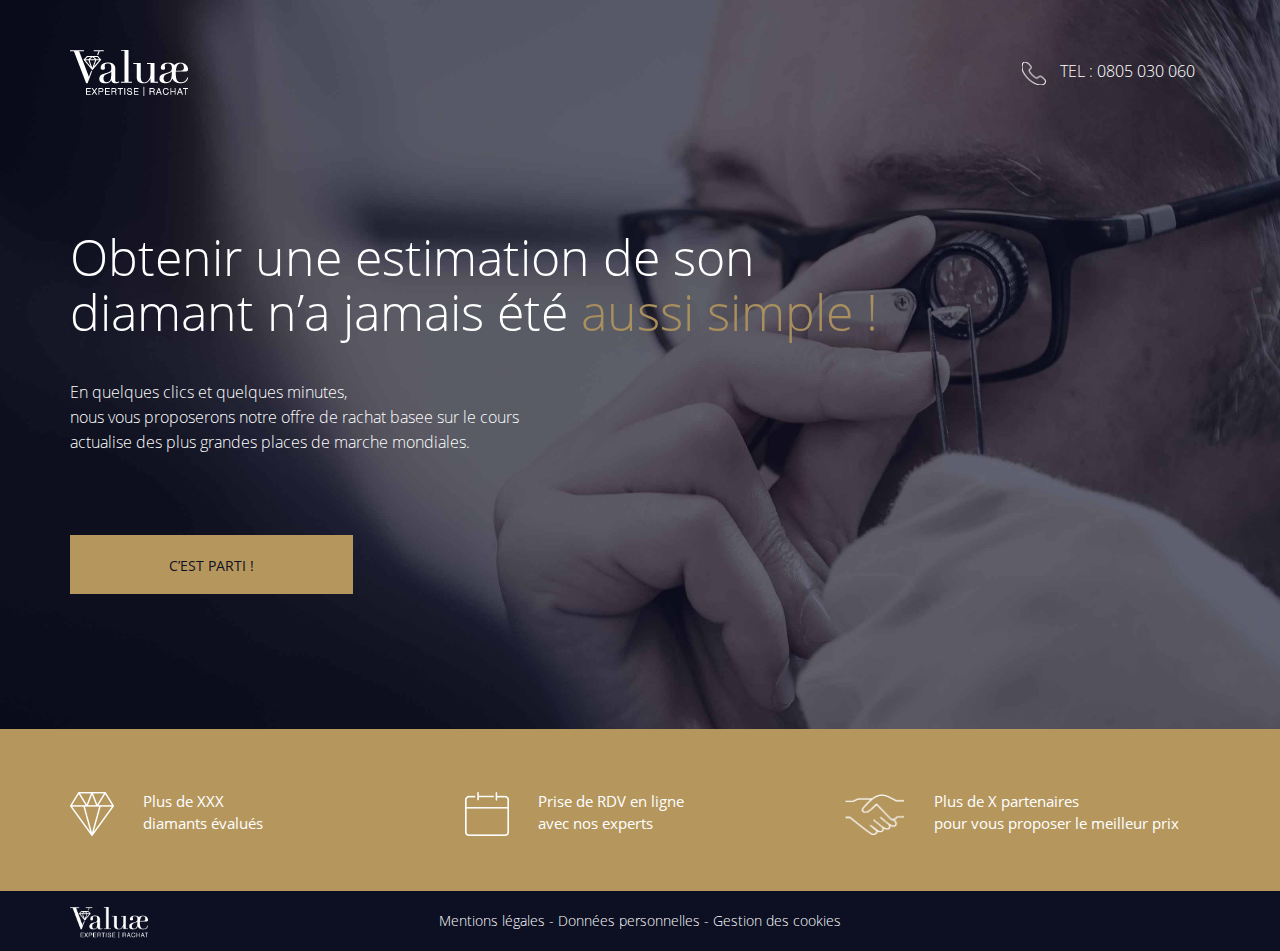
==== commit d44ff61b: "more fixes to pages" ====
--- a/index.html
+++ b/index.html
@@ -82,7 +82,7 @@
           </div>
         </div>
       </div>
-    <img class="flt-certificate" src="bottom_angle_certificate.png" alt=""/>
+    <!--<img class="flt-certificate" src="bottom_angle_certificate.png" alt=""/>-->
 </div>
   
   
--- a/style.css
+++ b/style.css
@@ -14,6 +14,46 @@
     font-display: swap;
 }
 
+@font-face {
+    font-family: 'Open Sans Italic';
+    src: url("OpenSans-LightItalic.ttf") format("truetype");
+    font-weight: normal;
+    font-style: normal;
+    font-display: swap;
+}
+
+input::-webkit-outer-spin-button,
+input::-webkit-inner-spin-button {
+    -webkit-appearance: none;
+    margin: 0;
+}
+
+/* Firefox */
+input[type=number] {
+    -moz-appearance: textfield;
+}
+
+select {
+
+    -webkit-appearance: none;
+    -moz-appearance: none;
+    text-indent: 1px;
+    text-overflow: '';
+    background-image: url(arrow_down.png);
+    background-position: 92% center;
+    padding-right: 45px!important;
+    background-repeat: no-repeat;
+    min-width: 197px;
+    height: 51px!important;
+}
+
+select::-ms-expand {
+    display: none;
+}
+
+button {
+    box-shadow: none!important;
+}
 body, html {
     height: 100%;
     margin: 0;
@@ -66,8 +106,9 @@
 .regular-link, .regular-link:hover, .regular-link:focus {
     text-decoration: none;
 }
-.brown-link {
+.brown-link, .brown-link:hover, .brown-link:focus, .brown-link:active {
     color: #a98f5e;
+    cursor: default;
 }
 .btn-brown {
     background-color: #B5975E;
@@ -231,7 +272,7 @@
 .home-main-info-steps p {
     padding-top: 10px;
     padding-bottom: 30px;
-    font-family: Arial;
+    font-family: 'Open Sans';
     font-style: normal;
     font-weight: normal;
     font-size: 16px;
@@ -249,8 +290,8 @@
     border-radius: 0;
     padding-left: 20px;
     padding-right: 20px;
-    height: 40px;
-    line-height: 40px;
+    height: 51px;
+    line-height: 51px;
     padding-top: 0;
     padding-bottom: 0;
 }
@@ -381,6 +422,11 @@
 .mt-40 {
     margin-top: 40px;
 }
+
+.mt-45 {
+    margin-top: 45px!important;
+}
+
 
 .return-buttons {
     position: relative;
@@ -423,7 +469,6 @@
 .btn-oui {
     margin-right: 2%;
 }
-
 .carats {
     color: #00002C;
 }
@@ -434,25 +479,37 @@
     width: 80px;
     text-align: center;
     padding-bottom: 5px;
-}
-
+    font-size: 16px;
+}
 .aoc-name {
     padding-left: 30px;
-    padding-right: 30px;
-}
-
+    padding-right: 50px;
+    font-size: 16px;
+}
 .aoc-valider {
+    background-color: #fff;
+    border: 1px solid #B5975E;
+    color: #B5975E;
+    padding: 8px 40px;
+    width: 227px;
+    height: 51px;
+}
+.aoc-valider:disabled {
     background: #FBFBFB;
     border: 1px solid #DFDFDF;
     color: #DFDFDF;
-    padding: 8px 40px;
-}
-
+}
 #step-2, #step-3, #step-4 {
+   /* display: none;*/
+}
+#step-1, #step-2, #step-3, #step-4 {
+    min-height: 0px;
+}
+#step-3 {
+
+}
+.head-st {
     display: none;
-}
-#step-2 {
-    min-height: 650px;
 }
 .chs-buttons.s3 {
     line-height: 20px;
@@ -465,7 +522,6 @@
     display: block;
     white-space: normal;
 }
-
 .bc-table {
     display: table;
     width: 100%;
@@ -484,7 +540,7 @@
     padding: 15px;
     text-align: center;
 }
-.brand-container:hover, .brand-container:active, .brand-container:focus {
+.brand-container:hover, .brand-container:active, .brand-container:focus, .brand-container.l-active {
     border-color: #B5975E;
     color: #B5975E;
 }
@@ -495,33 +551,47 @@
     display: block;
 }
 .s-boxes .row {
-    margin-bottom: 20px;
+    margin-bottom: 30px;
 }
 .s-boxes input, .s-boxes select {
-    height: 45px;
-    line-height: 45px;
+    height: 51px;
+    line-height: 51px;
     border: 1px solid #CBCBCB;
     text-align: center;
     width: 100%;
     display: inline-block;
     padding: 0 15px;
     border-radius: 0;
+    font-size: 16px;
+    color: #00002C;
+}
+.s-boxes input[name="report_number"] {
+    border-width: 1px;
 }
 .s-boxes input:hover, .s-boxes select:hover, .s-boxes input:focus, .s-boxes select:focus, .s-boxes input:active, .s-boxes select:active  {
     outline: 0!important;
 }
 .s-boxes label {
     width: 100%;
+    position: relative;
+    top: 13px;
+    font-size: 18px;
+    color: #00002C;
 }
 .s-boxes .to-next-step {
-    height: 45px;
-    line-height: 45px;
+    height: 51px;
+    line-height: 51px;
     color: #B5975E;
     border: 1px solid #B5975E;
     width: 100%;
-
-}
-.s-boxes input#gia_report_number {
+    background-color: transparent;
+}
+.s-boxes .to-next-step:disabled {
+    background: #FBFBFB;
+    border: 1px solid #DFDFDF;
+    color: #DFDFDF;
+}
+.s-boxes input[name="report_number"] {
     border-top: none;
     border-left: none;
     border-right: none;
@@ -552,16 +622,16 @@
     position: relative;
     top: 20px;
     left: 30px;
-    font-family: Arial;
+    font-family: 'Open Sans Regular';
     font-style: normal;
     font-weight: normal;
-    font-size: 16px;
+    font-size: 18px;
     color: #00002C;
 }
 .main-submit-button {
     border: 1px solid #B5975E;
-    height: 45px;
-    line-height: 45px;
+    height: 51px;
+    line-height: 51px;
     padding: 0 15px;
     width: 100%;
     background-color: #fff;
@@ -644,7 +714,550 @@
 .sub-point {
     display: none;
 }
+
+.clearfixer {
+    float: none;
+    clear: both;
+}
+
+ul.sbp-inputs {
+    margin: 20px 0 0 0;
+    padding: 0;
+}
+ul.sbp-inputs li {
+    float: left;
+    list-style-type: none;
+    padding-right: 10px;
+    color: #00002C;
+}
+.sbp-inputs.sbp-inputs-dimensions-round li.two, .sbp-inputs.sbp-inputs-dimensions-round li.three-half {
+    height: 47px;
+    line-height: 80px;
+    padding-left: 0px;
+    padding-right: 10px;
+}
+.sbp-inputs.sbp-inputs-dimensions-round li.four {
+    padding-left: 140px;
+}
+.sbp-label {
+    text-align: center;
+    position: relative;
+    top: -5px;
+    font-size: 16px;
+    font-family: 'Open Sans Italic';
+    margin-bottom: 10px;
+}
+.mm-l,.mm {
+    font-size: 16px;
+}
+.poids-estime {
+    font-size: 16px;
+    font-family: 'Open Sans Regular';
+    margin-top: 25px;
+    display: none;
+}
+.pe-result {
+    padding-left: 30px;
+}
+.mt-20 {
+    margin-top: 20px;
+}
+#sub-point-2-2.choose-shape h3, #sub-point-2-3.choose-shape h3 {
+    margin-bottom: 40px;
+}
+
+.subpoint-trigger.active {
+    border: 1px solid #B5975E;
+    color: #B5975E;
+}
+
+.s-boxes button.to-next-step {
+    height: 51px;
+    min-width: 197px;
+}
+.s-boxes input {
+    height: 51px;
+    min-width: 197px;
+}
+
+/*Sorry page*/
+.b-sorry .custom-bottom-links {
+    bottom: 0;
+}
+.bg-hand {
+    height: 780px;
+    background-image: url(bg_hand.png);
+    background-repeat: no-repeat;
+    background-size: cover;
+}
+.home-main-info.sorry p {
+    width: 45%;
+}
+.sorry-info {
+    width: 57%;
+    position: relative;
+}
+.sorry-info img {
+    position: absolute;
+    bottom: 15px;
+    margin-right: 10px;
+    display: inline-block;
+    left: 0;
+}
+.sorry-info span {
+    color: #B5975E;
+    font-size: 16px;
+    padding-left: 80px;
+    padding-top: 0;
+    font-family: 'Open Sans';
+    line-height: 24px;
+    display: inline-block;
+}
+.sorry-info span strong {
+    font-family: 'Open Sans Regular';
+}
+.bg-two-buttons {
+    background-color: transparent;
+    background-image: url('bg.jpg');
+    background-repeat: no-repeat;
+    background-size: cover;
+    height: 500px;
+}
+.bgtb-container {
+    width: 50%;
+    margin: 0 auto;
+    padding: 140px 0 0 0;
+    color: #fff;
+    text-align: center;
+}
+.bgtb-container h3 {
+    font-size: 35px;
+    font-family: 'Open Sans';
+    margin: 0 auto;
+}
+.bgtb-container p {
+    font-family: 'Open Sans';
+    font-style: normal;
+    font-weight: normal;
+    font-size: 16px;
+    margin: 30px 0;
+}
+.bgtb-buttons button {
+    width: 231px;
+    height: 51px;
+    line-height: 45px;
+    font-size: 14px;
+    text-transform: uppercase;
+    background-color: transparent;
+}
+.bgtb-buttons button.btn-l {
+    border: 1px solid #fff;
+    color: #fff;
+    margin-right: 25px;
+}
+.bgtb-buttons button.btn-r {
+    border: 1px solid #B5975E;
+    color: #B5975E;
+}
+.final-user-form input {
+    font-size: 16px;
+    color: #00002C;
+}
+form.current_slider_form {
+    min-height: 700px;
+}
+div[data-acc-content] {display:none; }
+
+/*results page*/
+.b-results .custom-bottom-links {
+    bottom: 0;
+}
+.home-main-info.results p {
+    width: 45%;
+}
+.results-info {
+    width: 57%;
+    position: relative;
+}
+.results-info img {
+    position: relative;
+    bottom: 10px;
+    margin-right: 10px;
+    display: inline-block;
+    left: 0;
+}
+.results-info span {
+    color: #B5975E;
+    font-size: 48px;
+    padding-top: 0;
+    font-family: 'Open Sans';
+    line-height: 24px;
+    display: inline-block;
+}
+.results-info span strong {
+    font-family: 'Open Sans Regular';
+}
+.btn-brown.regular-link {
+    text-transform: uppercase;
+    color: #0D0F23;
+    font-size: 14px;
+    width: 283px;
+    height: 59px;
+    line-height: 59px;
+    margin-top: 40px;
+    font-family: 'Open Sans Regular';
+}
+.results-info .price-middle {
+    color: #fff;
+    font-size: 22px;
+    padding-left: 10px;
+    padding-right: 10px;
+}
+.price-from {
+    color: #B5975E;
+    font-size: 48px;
+    font-family: 'Open Sans Regular';
+    margin-left: 15px;
+}
+.results-info span.price-from, .results-info span.price-to {
+    border-bottom: 1px solid #2f2c29;
+    line-height: 60px;
+}
+.middle-grey-area {
+    background-color: #F8F8F8;
+    padding-top: 110px;
+    padding-bottom: 110px;
+}
+.mga {
+    float: left;
+    margin-right: 20px;
+    background-color: #fff;
+    height: 87px;
+    padding: 25px;
+    color: #00002C;
+    font-family: 'Open Sans Regular';
+    font-weight: bold;
+    min-width: 215px;
+}
+.mga.mga-1 {
+    background-color: transparent;
+    padding-left: 0;
+}
+.mga-txt-2 {
+    color: #b5975e;
+}
+.mga-txt-container {
+    display: inline-block;
+    width: 110px;
+    margin-left: 20px;
+    font-size: 16px;
+}
+.mga img {
+    position: relative;
+    bottom: 10px;
+}
+.choose-shape .dsc {
+    font-size: 16px;
+}
+.questions {
+    position: absolute;
+    top: 700px;
+    left: auto;
+    right: 40px;
+    width: 413px;
+    height: auto;
+    max-height: 400px;
+    background-color: #fff;
+    border-radius: 2px;
+    padding: 30px;
+    cursor: pointer;
+    overflow: hidden;
+}
+.questions-level-1 {
+    z-index: 101;
+}
+.questions-level-2 {
+    z-index: 102;
+    display: none;
+    top: 500px;
+    padding: 0;
+}
+.questions-level-3 {
+    z-index: 103;
+    display: none;
+    top: 500px;
+    padding: 0;
+}
+.ql-1,.qlh {
+    font-size: 16px;
+    line-height: 22px;
+    color: #0D0F23;
+    margin: 0;
+    padding: 0;
+}
+.ql-1 li {
+    float: left;
+    margin-right: 30px;
+    list-style: none;
+}
+.ql-1 li:last-child {
+    margin-right: 0;
+}
+.ql-1 .one {
+    font-family: 'Open Sans Regular';
+    display: block;
+    padding-top: 10px;
+}
+.ql-1 .two {
+    font-family: 'Open Sans';
+    font-size: 14px;
+    display: block;
+}
+.qlh li {
+    float: left;
+    list-style-type: none;
+}
+.qlh li:first-child {
+    width: 320px;
+}
+.questions-level-3 .qlh li:first-child {
+    width: 15px;
+    text-align: left;
+}
+.questions-level-3 .qlh li.second {
+    width: 305px;
+    padding-left: 20px;
+    position: relative;
+    bottom: 7px;
+}
+.qlh li:last-child {
+    width: 30px;
+    text-align: right;
+}
+.ql-header {
+    height: 95px;
+    border-bottom: 1px solid #CBCBCB;
+    padding: 30px;
+    font-family: 'Open Sans Regular';
+    font-style: normal;
+    font-weight: normal;
+    font-size: 16px;
+    line-height: 22px;
+    transition: all 0.3s ease;
+}
+.has-transition {
+    transition: all 0.5s ease;
+}
+.ql-header:hover {
+    border-left: 10px solid #0D0F23;
+    padding-right: 20px;
+    background-color: #F8F8F8;
+}
+.questions-level-3 .ql-header:hover {
+    border-left: none;
+    padding-right: 30px;
+    background-color: #fff;
+}
+.ql-header.no-border:hover {
+    border-left: none;
+    background-color: #fff;
+}
+.qlh li:last-child img {
+    position: relative;
+    top: 3px;
+}
+.qlh h4 {
+    font-size: 24px;
+    font-family: 'Open Sans Regular';
+    font-weight: bold;
+    color: #00002C;
+    margin: 0;
+    line-height: 30px;
+}
+.ql-description {
+    padding: 30px;
+    font-family: 'Open Sans Regular';
+    font-style: normal;
+    font-weight: normal;
+    font-size: 16px;
+    line-height: 22px;
+    color: #0D0F23;
+}
+.questions-level-3 .ql-header {
+    font-family: 'Open Sans Regular';
+    font-style: normal;
+    font-weight: 600;
+    font-size: 16px;
+    line-height: 22px;
+    color: #00002C;
+    background-color: #F8F8F8;
+}
+.questions-level-3 .ql-header:hover {
+    background-color: #F8F8F8;
+}
 @media (max-width: 480px) {
+    .middle-grey-area {
+        padding-top: 30px;
+        padding-bottom: 60px;
+    }
+    .mga {
+        float: none;
+        margin-left: auto;
+        margin-right: auto;
+        max-width: 220px;
+        margin-top: 20px;
+    }
+    .mga.mga-1 {
+        max-width: 80%;
+        text-align: center;
+        padding-bottom: 10px;
+        height: auto;
+    }
+    .ql-header {
+        padding: 15px;
+        height: 75px;
+    }
+    .qlh li:last-child img {
+        position: relative;
+        top: 5px;
+    }
+    .qlh li:first-child {
+        width: 80%;
+    }
+    .qlh li:last-child {
+        width: 20%;
+    }
+    .questions-level-1 ul li img {
+        width: 40px;
+    }
+    .questions-level-3 .qlh li:first-child {
+        width: 10%;
+        text-align: left;
+    }
+    .questions-level-3 .qlh li.second {
+        width: 80%;
+        bottom: 4px;
+    }
+    .questions-level-3 .qlh li .go-back {
+        position: relative;
+        top: 3px;
+    }
+    .questions-level-3 .qlh li:last-child {
+        width: 10%;
+    }
+    .ql-1 li {
+        margin-right: 10px;
+    }
+    .results-info img {
+        bottom: 0;
+    }
+    .questions {
+        top: 720px;
+        left: 5%;
+        right: 5%;
+        width: 90%;
+        padding: 0px;
+    }
+    .questions.questions-level-1 {
+        padding: 20px;
+    }
+    .results-info span {
+        font-size: 28px;
+    }
+    .ql-1 .one {
+        padding-top: 0;
+    }
+    .progress-container {
+        position: fixed;
+        top: 70px;
+        background-color: #f8f8f8;
+        left: 0;
+        right: 0;
+        z-index: 1001;
+    }
+    .progress {
+        position: static;
+    }
+    .steps .logo-and-phone {
+        display: none;
+    }
+    .steps .top-steps-container{
+        position: fixed;
+        top: 0px;
+        left: 0;
+        right: 0;
+        z-index: 1000;
+    }
+    #step-4 label {
+        top: 10px;
+        left: 0;
+    }
+    .final-user-form input {
+        text-align: left;
+        margin-top: 10px;
+        padding-left: 0;
+    }
+    .s-boxes .row {
+        margin-bottom: 0;
+    }
+    .s-boxes label {
+        margin-top: 20px;
+        top: 0;
+    }
+    .s-boxes button.to-next-step {
+        margin-top: 20px;
+    }
+    .home-main-info.results p, .results-info, .bgtb-container {
+        width: 100%;
+    }
+    .home-main-info.results p, .results-info, .bgtb-container {
+        width: 100%;
+    }
+    .bgtb-container {
+        padding-top: 120px;
+    }
+    .bgtb-buttons button.btn-l {
+        margin-right: 0px;
+        margin-bottom: 15px;
+        margin-top: 10px;
+    }
+    .bgtb-container p {
+        padding-left: 15px;
+        padding-right: 15px;
+    }
+    .sorry-info img {
+        bottom: auto;
+        top: 40px;
+    }
+    .sorry-info span {
+        padding-left: 60px;
+    }
+    .sbp-inputs.sbp-inputs-dimensions-round li.three-half.one-more .mm-l {
+        padding-left: 10px;
+        position: relative;
+        top: 35px;
+    }
+    .sbp-label {
+        margin-bottom: 0;
+    }
+    ul.sbp-inputs li.three.one-more {
+        width: 60px;
+        padding-top: 40px;
+        clear: both;
+    }
+    ul.sbp-inputs li.three.one-more input {
+        width: 60px;
+    }
+    .sbp-inputs.sbp-inputs-dimensions-round li.four {
+        padding-left: 0;
+        float: none;
+        clear: both;
+        padding-top: 1px;
+        display: block;
+    }
+    #step-2 {
+        min-height: initial;
+    }
     .container.cbl-1 {
         padding-top: 25px;
         padding-bottom: 20px;
@@ -654,36 +1267,29 @@
         position: relative;
         bottom: 5px;
     }
-
     .home-main-info {
         padding-left: 10px;
         padding-right: 10px;
         padding-top: 80px;
         padding-bottom: 80px;
     }
-
     .bimt {
         padding-bottom: 20px;
     }
-
     .custom-bottom-links {
         padding-top: 20px;
     }
-
     .bimt.hands {
         padding-bottom: 40px;
     }
-
     .hidden-on-mobile {
         display: none;
     }
-
     .footer-bottom-text {
         padding-top: 10px;
         height: auto;
         line-height: inherit;
     }
-
     .flt-middle {
         line-height: 30px;
         max-width: 50%;
@@ -691,11 +1297,9 @@
     .custom-bottom-links {
         position: relative;
     }
-
     .home-main-info h1 {
         font-size: 30px;
     }
-
     .bg {
         min-height: 740px;
     }
@@ -712,7 +1316,6 @@
     .bimt span {
         font-size: 14px;
     }
-
     .marquise {
         margin-left: 5px;
         margin-right: 5px;
@@ -800,7 +1403,6 @@
     .choose-shape .dsc {
         font-size: 12px;
     }
-
     .hidden-on-mobile {
         display: none;
     }
@@ -814,13 +1416,18 @@
     }
     .return-buttons {
         height: 45px;
-        display: none;
+        display: block;
+        margin-top: 80px;
+        z-index: 999;
     }
     #step-2 .home-main-info-steps, #step-3 .home-main-info-steps {
         margin-bottom: 25px;
     }
     .aoc-valider {
         padding: 8px 20px;
+        display: block;
+        width: 100%;
+        margin-top: 30px;
     }
     .chs-buttons.s3 {
         padding: 0;
@@ -854,9 +1461,9 @@
         padding-right: 25px;
     }
     .main-submit-button {
-        font-size: 3vw;
-    }
-
+        font-size: 12px;
+        line-height: 25px;
+    }
     .submit-loading img {
         position: absolute;
         top: -60px;
